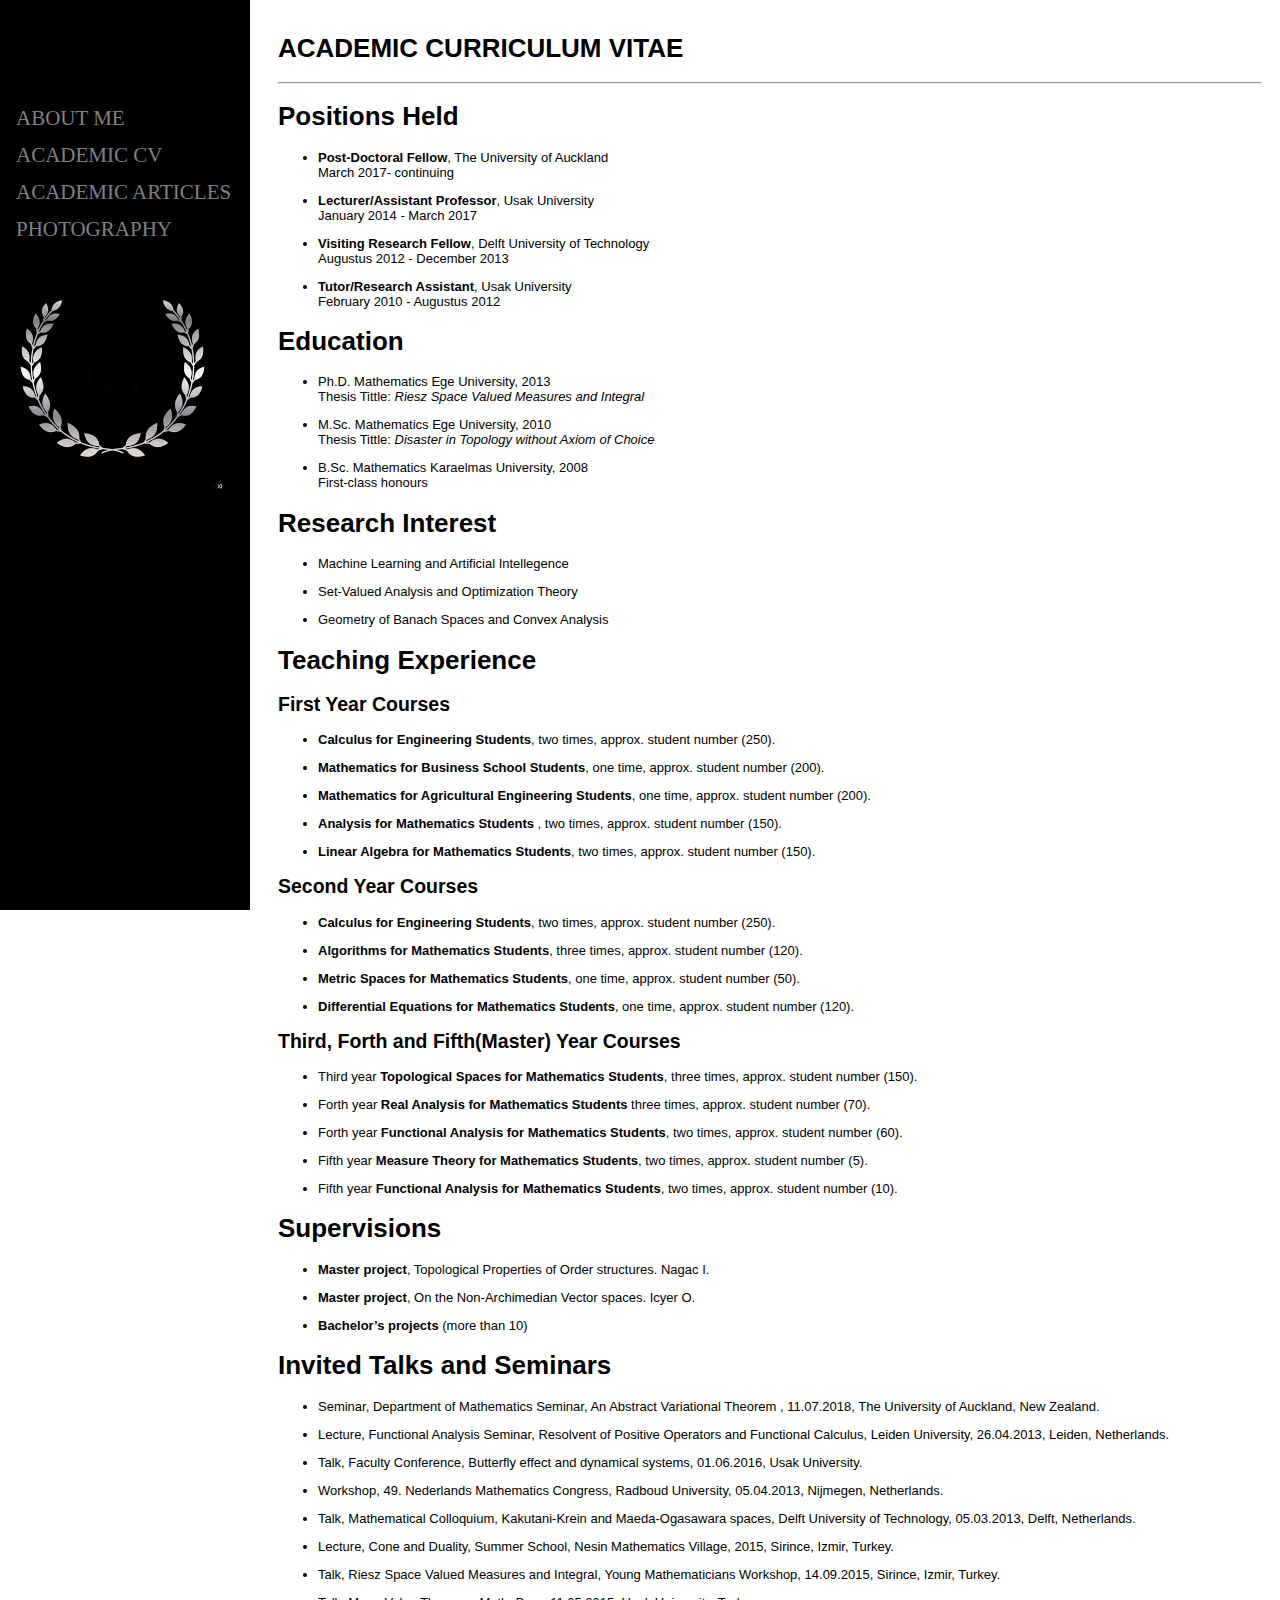
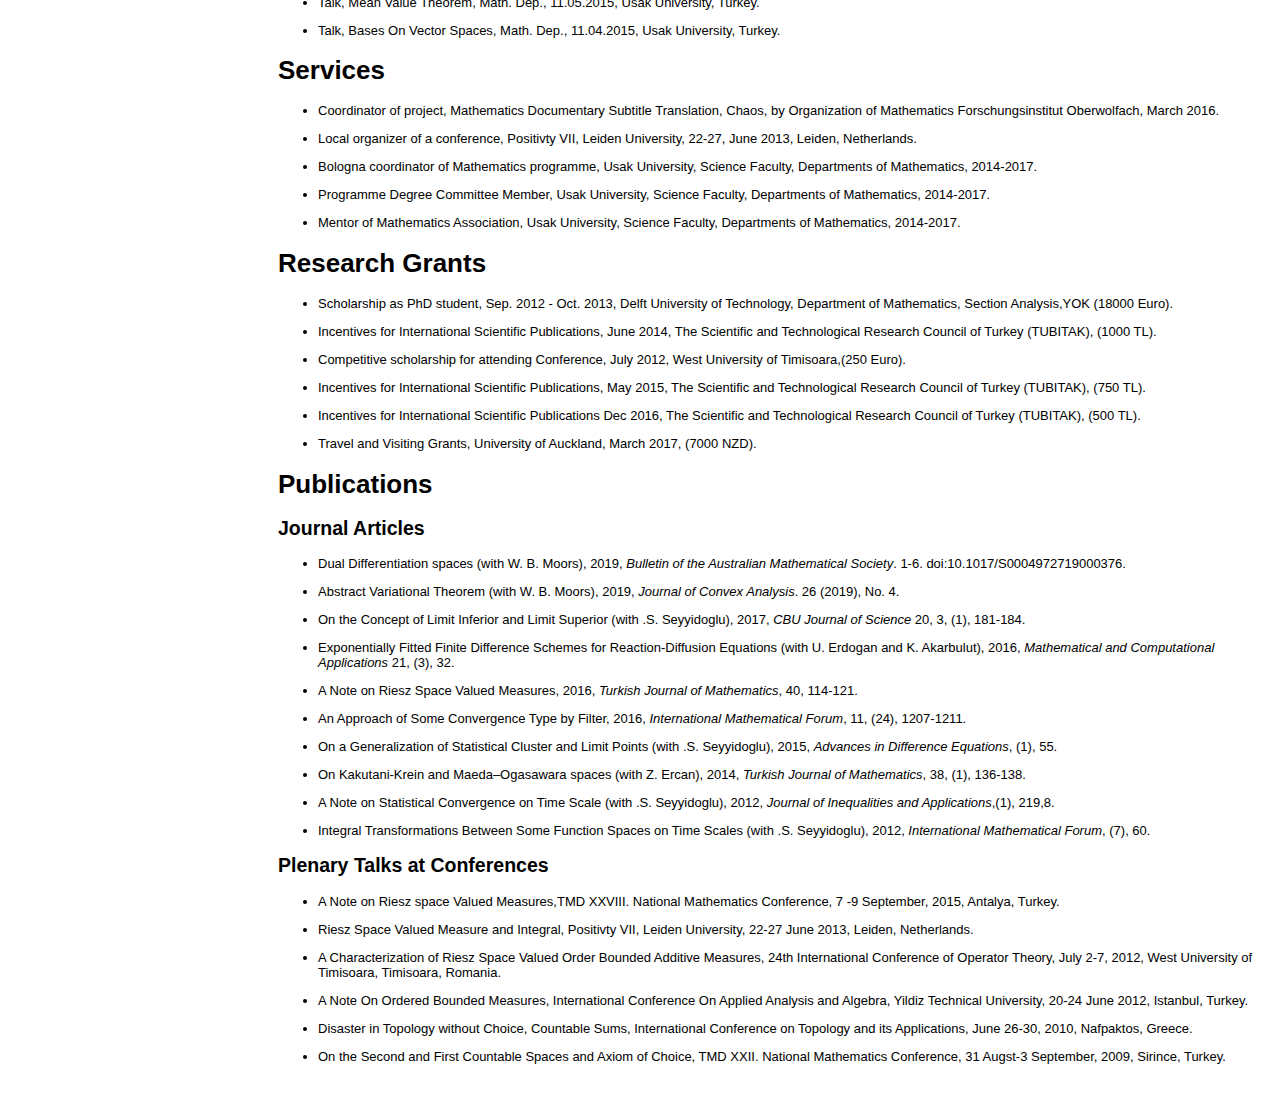
==== CV.html @ 90300dcd "Add files via upload" ====
﻿<!DOCTYPE html>
<html>
<head>
    <meta name="viewport" content="width=device-width, initial-scale=1">
    </style>
    <link rel="stylesheet" type="text/css" href="style.css" />

</head>
<body>

    <div class="sidenav">
        <br />
        <br> 
        <br />
        <br />
        <br />
<a href="index.html" style="font-family:Times New Roman, Times, serif;;font-size:21px;">ABOUT ME </a>
        <a href="CV.html" style="font-family:Times New Roman, Times, serif;;font-size:21px;">ACADEMIC CV </a>

        <a href="Articles.html" style="font-family:Times New Roman, Times, serif;;font-size:21px;">ACADEMIC ARTICLES</a>

        

        <a href="photo.html" style="font-family:Times New Roman, Times, serif;;font-size:21px;">PHOTOGRAPHY</a>


       
        <br> <img src="img\zeytin.png" alt="nz" />

    </div>

    <div class="maincv">
        <h1>ACADEMIC CURRICULUM VITAE</h1>
        <hr />
        <h1 id="positions-held" class="unnumbered">Positions Held</h1>
        <ul>
            <li><p><strong>Post-Doctoral Fellow</strong>, The University of Auckland<br />March 2017- continuing</p></li>
            <li><p><strong>Lecturer/Assistant Professor</strong>, Usak University<br />January 2014 - March 2017</p></li>
            <li><p><strong>Visiting Research Fellow</strong>, Delft University of Technology<br />Augustus 2012 - December 2013</p></li>
            <li><p><strong>Tutor/Research Assistant</strong>, Usak University<br />February 2010 - Augustus 2012</p></li>
        </ul>
        <h1 id="education" class="unnumbered">Education</h1>
        <ul>
            <li><p>Ph.D. Mathematics Ege University, 2013<br />Thesis Tittle: <em>Riesz Space Valued Measures and Integral</em></p></li>
            <li><p>M.Sc. Mathematics Ege University, 2010<br />Thesis Tittle: <em>Disaster in Topology without Axiom of Choice</em></p></li>
            <li><p>B.Sc. Mathematics Karaelmas University, 2008<br />First-class honours</p></li>
        </ul>
        <h1 id="research-interest" class="unnumbered">Research Interest</h1>
        <ul>
            <li><p>Machine Learning and Artificial Intellegence</p></li>
            <li><p>Set-Valued Analysis and Optimization Theory</p></li>
            <li><p>Geometry of Banach Spaces and Convex Analysis</p></li>
        </ul>
        <h1 id="teaching-experience" class="unnumbered">Teaching Experience</h1>
        <h2 id="first-year-courses" class="unnumbered">First Year Courses</h2>
        <ul>
            <li><p><strong>Calculus for Engineering Students</strong>, two times, approx. student number (250).</p></li>
            <li><p><strong>Mathematics for Business School Students</strong>, one time, approx. student number (200).</p></li>
            <li><p><strong>Mathematics for Agricultural Engineering Students</strong>, one time, approx. student number (200).</p></li>
            <li><p><strong>Analysis for Mathematics Students</strong> , two times, approx. student number (150).</p></li>
            <li><p><strong>Linear Algebra for Mathematics Students</strong>, two times, approx. student number (150).</p></li>
        </ul>
        <h2 id="second-year-courses" class="unnumbered">Second Year Courses</h2>
        <ul>
            <li><p><strong>Calculus for Engineering Students</strong>, two times, approx. student number (250).</p></li>
            <li><p><strong>Algorithms for Mathematics Students</strong>, three times, approx. student number (120).</p></li>
            <li><p><strong>Metric Spaces for Mathematics Students</strong>, one time, approx. student number (50).</p></li>
            <li><p><strong>Differential Equations for Mathematics Students</strong>, one time, approx. student number (120).</p></li>
        </ul>
        <h2 id="third-forth-and-fifthmaster-year-courses" class="unnumbered">Third, Forth and Fifth(Master) Year Courses</h2>
        <ul>
            <li><p>Third year <strong>Topological Spaces for Mathematics Students</strong>, three times, approx. student number (150).</p></li>
            <li><p>Forth year <strong>Real Analysis for Mathematics Students</strong> three times, approx. student number (70).</p></li>
            <li><p>Forth year <strong>Functional Analysis for Mathematics Students</strong>, two times, approx. student number (60).</p></li>
            <li><p>Fifth year <strong>Measure Theory for Mathematics Students</strong>, two times, approx. student number (5).</p></li>
            <li><p>Fifth year <strong>Functional Analysis for Mathematics Students</strong>, two times, approx. student number (10).</p></li>
        </ul>
        <h1 id="supervisions" class="unnumbered">Supervisions</h1>
        <ul>
            <li><p><strong>Master project</strong>, Topological Properties of Order structures. Nagac I.</p></li>
            <li><p><strong>Master project</strong>, On the Non-Archimedian Vector spaces. Icyer O.</p></li>
            <li><p><strong>Bachelor’s projects</strong> (more than 10)<br /></p></li>
        </ul>
        <h1 id="invited-talks-and-seminars" class="unnumbered">Invited Talks and Seminars</h1>
        <ul>
            <li><p>Seminar, Department of Mathematics Seminar, An Abstract Variational Theorem , 11.07.2018, The University of Auckland, New Zealand.</p></li>
            <li><p>Lecture, Functional Analysis Seminar, Resolvent of Positive Operators and Functional Calculus, Leiden University, 26.04.2013, Leiden, Netherlands.</p></li>
            <li><p>Talk, Faculty Conference, Butterfly effect and dynamical systems, 01.06.2016, Usak University.</p></li>
            <li><p>Workshop, 49. Nederlands Mathematics Congress, Radboud University, 05.04.2013, Nijmegen, Netherlands.</p></li>
            <li><p>Talk, Mathematical Colloquium, Kakutani-Krein and Maeda-Ogasawara spaces, Delft University of Technology, 05.03.2013, Delft, Netherlands.</p></li>
            <li><p>Lecture, Cone and Duality, Summer School, Nesin Mathematics Village, 2015, Sirince, Izmir, Turkey.</p></li>
            <li><p>Talk, Riesz Space Valued Measures and Integral, Young Mathematicians Workshop, 14.09.2015, Sirince, Izmir, Turkey.</p></li>
            <li><p>Talk, Mean Value Theorem, Math. Dep., 11.05.2015, Usak University, Turkey.</p></li>
            <li><p>Talk, Bases On Vector Spaces, Math. Dep., 11.04.2015, Usak University, Turkey.</p></li>
        </ul>
        <h1 id="services" class="unnumbered">Services</h1>
        <ul>
            <li><p>Coordinator of project, Mathematics Documentary Subtitle Translation, Chaos, by Organization of Mathematics Forschungsinstitut Oberwolfach, March 2016.</p></li>
            <li><p>Local organizer of a conference, Positivty VII, Leiden University, 22-27, June 2013, Leiden, Netherlands.</p></li>
            <li><p>Bologna coordinator of Mathematics programme, Usak University, Science Faculty, Departments of Mathematics, 2014-2017.</p></li>
            <li><p>Programme Degree Committee Member, Usak University, Science Faculty, Departments of Mathematics, 2014-2017.</p></li>
            <li><p>Mentor of Mathematics Association, Usak University, Science Faculty, Departments of Mathematics, 2014-2017.</p></li>
        </ul>
        <h1 id="research-grants" class="unnumbered">Research Grants</h1>
        <ul>
            <li><p>Scholarship as PhD student, Sep. 2012 - Oct. 2013, Delft University of Technology, Department of Mathematics, Section Analysis,YOK (18000 Euro).</p></li>
            <li><p>Incentives for International Scientific Publications, June 2014, The Scientific and Technological Research Council of Turkey (TUBITAK), (1000 TL).</p></li>
            <li><p>Competitive scholarship for attending Conference, July 2012, West University of Timisoara,(250 Euro).</p></li>
            <li><p>Incentives for International Scientific Publications, May 2015, The Scientific and Technological Research Council of Turkey (TUBITAK), (750 TL).</p></li>
            <li><p>Incentives for International Scientific Publications Dec 2016, The Scientific and Technological Research Council of Turkey (TUBITAK), (500 TL).</p></li>
            <li><p>Travel and Visiting Grants, University of Auckland, March 2017, (7000 NZD).</p></li>
        </ul>
        <h1 id="publications" class="unnumbered">Publications</h1>
        <h2 id="journal-articles" class="unnumbered">Journal Articles</h2>
        <ul>
            <li><p>Dual Differentiation spaces (with W. B. Moors), 2019, <span><em>Bulletin of the Australian Mathematical Society</em></span>. 1-6. doi:10.1017/S0004972719000376.</p></li>
            <li><p> Abstract Variational Theorem (with W. B. Moors), 2019, <span><em>Journal of Convex Analysis</em></span>. 26 (2019), No. 4.</p></li>
            <li><p>On the Concept of Limit Inferior and Limit Superior (with .S. Seyyidoglu), 2017, <span><em>CBU Journal of Science</em></span> 20, 3, (1), 181-184.</p></li>
            <li><p>Exponentially Fitted Finite Difference Schemes for Reaction-Diffusion Equations (with U. Erdogan and K. Akarbulut), 2016, <span><em>Mathematical and Computational Applications</em></span> 21, (3), 32.</p></li>
            <li><p>A Note on Riesz Space Valued Measures, 2016, <span><em>Turkish Journal of Mathematics</em></span>, 40, 114-121.</p></li>
            <li><p>An Approach of Some Convergence Type by Filter, 2016, <span><em>International Mathematical Forum</em></span>, 11, (24), 1207-1211.</p></li>
            <li><p>On a Generalization of Statistical Cluster and Limit Points (with .S. Seyyidoglu), 2015, <span><em>Advances in Difference Equations</em></span>, (1), 55.</p></li>
            <li><p>On Kakutani-Krein and Maeda–Ogasawara spaces (with Z. Ercan), 2014, <span><em>Turkish Journal of Mathematics</em></span>, 38, (1), 136-138.</p></li>
            <li><p>A Note on Statistical Convergence on Time Scale (with .S. Seyyidoglu), 2012, <span><em>Journal of Inequalities and Applications</em></span>,(1), 219,8.</p></li>
            <li><p>Integral Transformations Between Some Function Spaces on Time Scales (with .S. Seyyidoglu), 2012, <span><em>International Mathematical Forum</em></span>, (7), 60.</p></li>
        </ul>
        <h2 id="plenary-talks-at-conferences" class="unnumbered">Plenary Talks at Conferences</h2>
        <ul>
            <li><p>A Note on Riesz space Valued Measures,TMD XXVIII. National Mathematics Conference, 7 -9 September, 2015, Antalya, Turkey.</p></li>
            <li><p>Riesz Space Valued Measure and Integral, Positivty VII, Leiden University, 22-27 June 2013, Leiden, Netherlands.</p></li>
            <li><p>A Characterization of Riesz Space Valued Order Bounded Additive Measures, 24th International Conference of Operator Theory, July 2-7, 2012, West University of Timisoara, Timisoara, Romania.</p></li>
            <li><p>A Note On Ordered Bounded Measures, International Conference On Applied Analysis and Algebra, Yildiz Technical University, 20-24 June 2012, Istanbul, Turkey.</p></li>
            <li><p>Disaster in Topology without Choice, Countable Sums, International Conference on Topology and its Applications, June 26-30, 2010, Nafpaktos, Greece.</p></li>
            <li><p>On the Second and First Countable Spaces and Axiom of Choice, TMD XXII. National Mathematics Conference, 31 Augst-3 September, 2009, Sirince, Turkey.</p></li>
        </ul>
    </div>
</body>
</html>
---- style.css ----
﻿

body {
    font-family: "Lato", sans-serif;
}
.frame {
    border-radius: 100px;
    padding: 2px;
    height: 200px; /* equals max image height */
    width: 200px;
   
    
    z-index: 1;
    top: 100px;
    right: 100px;
    background-color: #000000;
    overflow-x: hidden;
    padding-top: 2px;
    white-space: nowrap;
    margin: 10px 10px 10px 25px;
}
.photo {
    border-radius: 35px;
    background-color: #000000;
    margin-left: 280px; /* Same as the width of the sidenav */
    font-size: 28px; /* Increased text to enable scrolling */
    max-width: 100%;
    max-height: 100vh;
    
{
    margin: 0;
    padding: 0;
}

.imgbox {
    border-radius: 35px;
    background-color: #000000;
    margin-left: 280px; /* Same as the width of the sidenav */
    font-size: 28px; /* Increased text to enable scrolling */
    display: grid;
    height: 100%;
}

.center-fit {
    border-radius: 35px;
    background-color: #000000;
    margin-left: 280px; /* Same as the width of the sidenav */
    font-size: 28px; /* Increased text to enable scrolling */
    max-width: 100%;
    max-height: 100vh;
    margin: auto;
}
    
}
    .framea {
    margin: auto auto auto 30px;
}
.sidenav {
   
    height: 100%;
    width: 250px;
    position: fixed;
    z-index: 1;
    top: 0;
    left: 0;
    background-color: #000000;
    overflow-x: hidden;
    padding-top: 10px;
}

    .sidenav a {
        padding: 6px 8px 6px 16px;
        text-decoration: none;
        font-size: 25px;
        color: #808080;
        display: block;
    }

        .sidenav a:hover {
            color: #f1f1f1;
        }

.main {
    border-radius: 35px;
    margin-left: 260px; /* Same as the width of the sidenav */
    font-size: 28px; /* Increased text to enable scrolling */
    padding: 8px 10px;

    background-color: rgba(128, 128, 128, 0.26)
    HighlightText
}
.maincv {
    margin-left: 260px; /* Same as the width of the sidenav */
    font-size: 13px; /* Increased text to enable scrolling */
    padding: 8px 10px;
    left:220px;
    
}
@media screen and (max-height: 450px) {
    .sidenav {
        padding-top: 15px;
    }

        .sidenav a {
            font-size: 18px;
        }
}
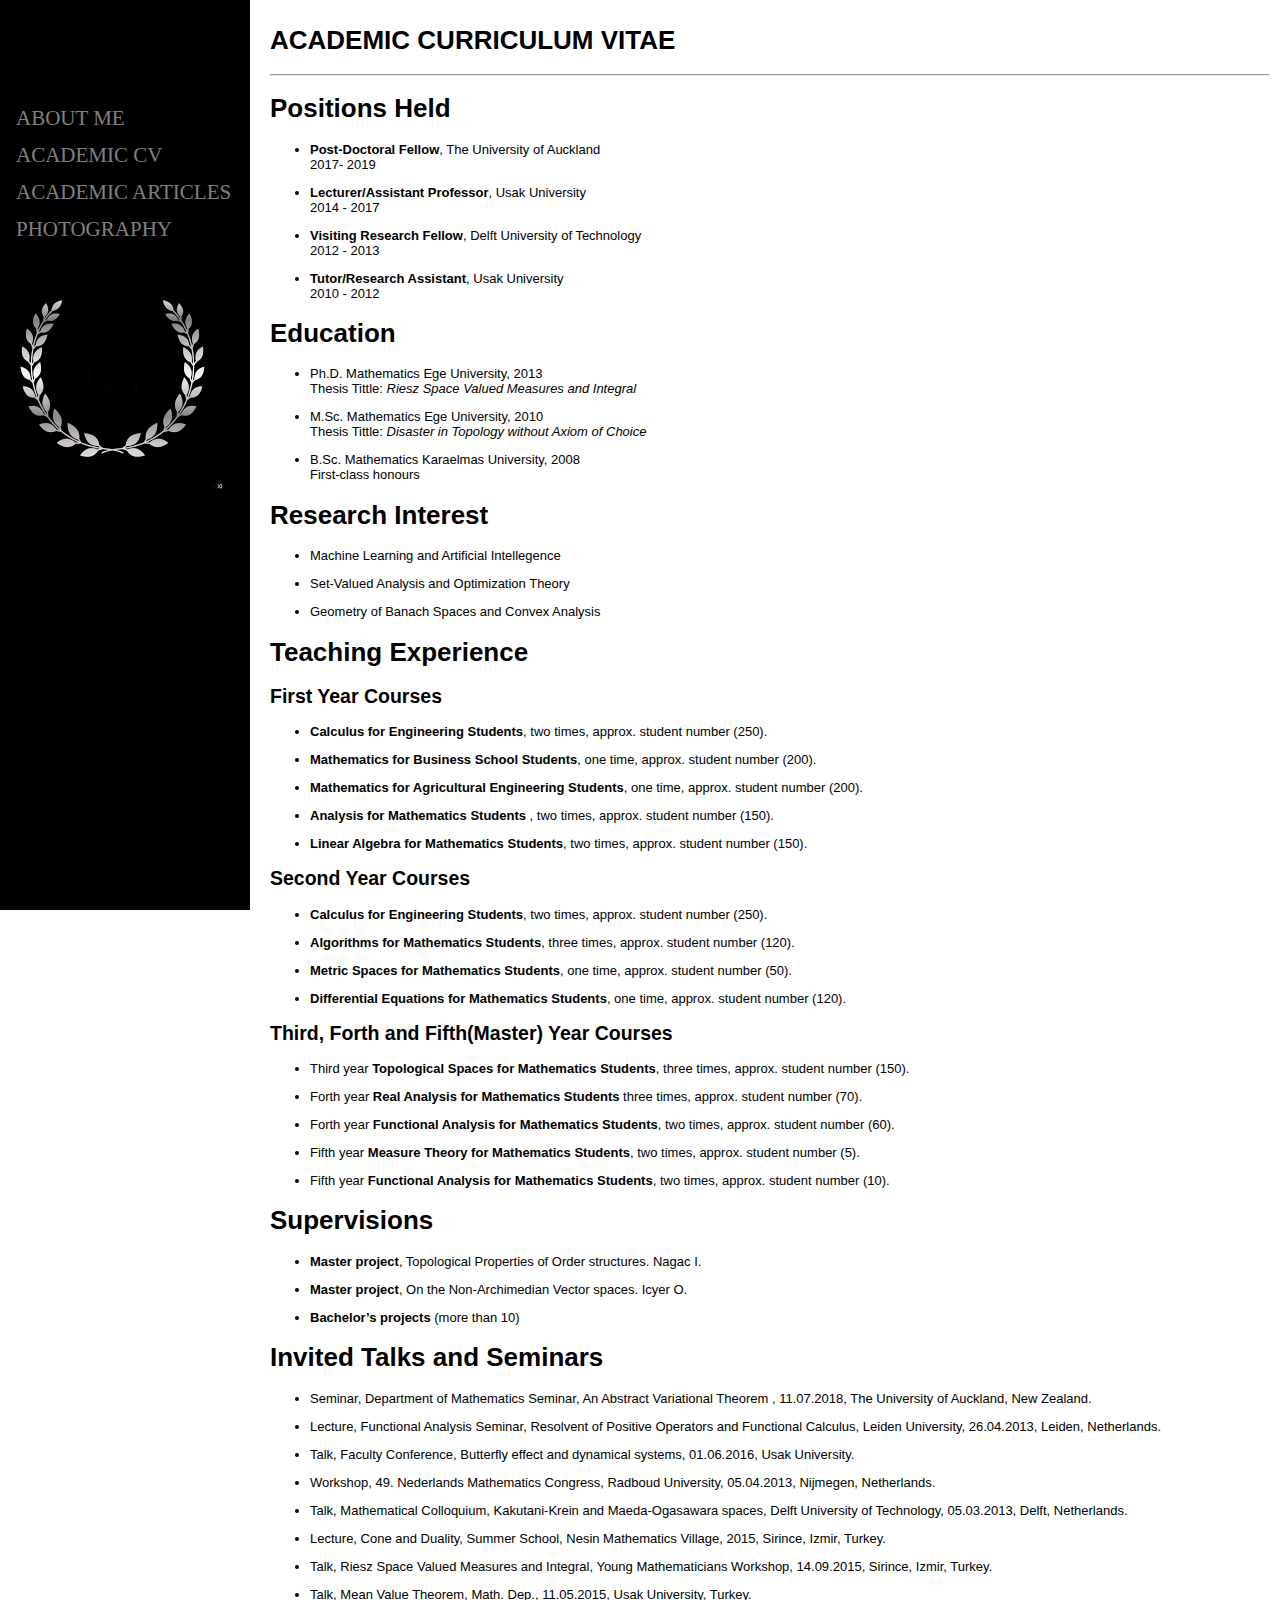
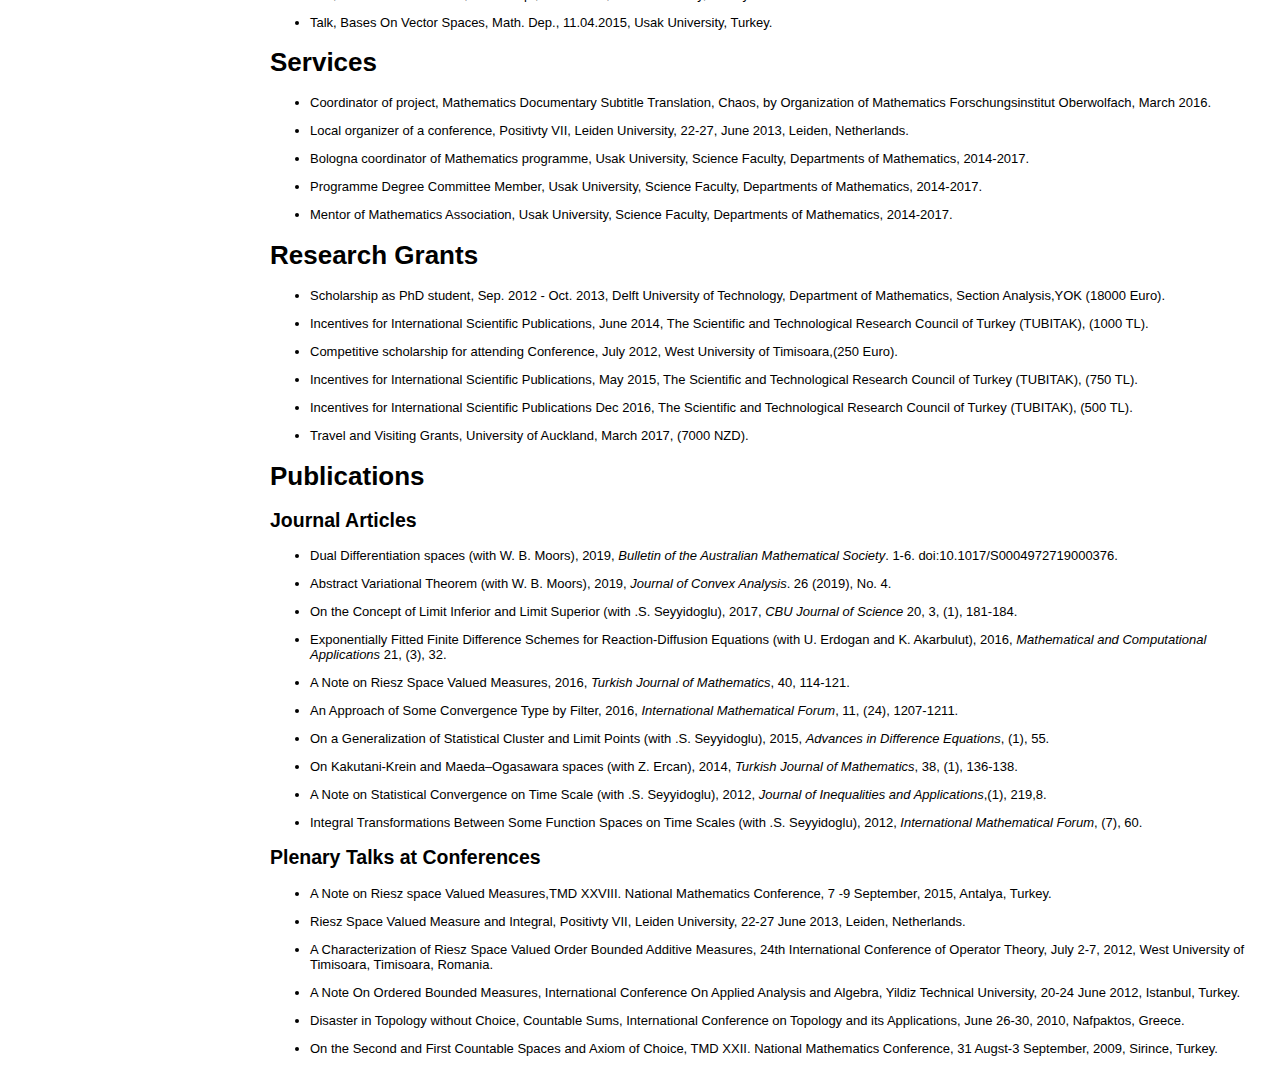
==== commit 2e78d74d: "Update CV.html" ====
--- a/CV.html
+++ b/CV.html
@@ -34,10 +34,10 @@
         <hr />
         <h1 id="positions-held" class="unnumbered">Positions Held</h1>
         <ul>
-            <li><p><strong>Post-Doctoral Fellow</strong>, The University of Auckland<br />March 2017- continuing</p></li>
-            <li><p><strong>Lecturer/Assistant Professor</strong>, Usak University<br />January 2014 - March 2017</p></li>
-            <li><p><strong>Visiting Research Fellow</strong>, Delft University of Technology<br />Augustus 2012 - December 2013</p></li>
-            <li><p><strong>Tutor/Research Assistant</strong>, Usak University<br />February 2010 - Augustus 2012</p></li>
+            <li><p><strong>Post-Doctoral Fellow</strong>, The University of Auckland<br /> 2017- 2019</p></li>
+            <li><p><strong>Lecturer/Assistant Professor</strong>, Usak University<br />2014 -  2017</p></li>
+            <li><p><strong>Visiting Research Fellow</strong>, Delft University of Technology<br /> 2012 -  2013</p></li>
+            <li><p><strong>Tutor/Research Assistant</strong>, Usak University<br />2010 - 2012</p></li>
         </ul>
         <h1 id="education" class="unnumbered">Education</h1>
         <ul>
--- a/style.css
+++ b/style.css
@@ -1,6 +1,7 @@
-﻿
+
 
 body {
+    margin:0;
     font-family: "Lato", sans-serif;
 }
 .frame {
@@ -8,8 +9,6 @@
     padding: 2px;
     height: 200px; /* equals max image height */
     width: 200px;
-   
-    
     z-index: 1;
     top: 100px;
     right: 100px;
@@ -22,52 +21,28 @@
 .photo {
     border-radius: 35px;
     background-color: #000000;
-    margin-left: 280px; /* Same as the width of the sidenav */
+    margin-left:280px; /* Same as the width of the sidenav */
     font-size: 28px; /* Increased text to enable scrolling */
     max-width: 100%;
-    max-height: 100vh;
-    
-{
-    margin: 0;
-    padding: 0;
+    max-height: 100vh;   
 }
-
-.imgbox {
-    border-radius: 35px;
-    background-color: #000000;
-    margin-left: 280px; /* Same as the width of the sidenav */
-    font-size: 28px; /* Increased text to enable scrolling */
-    display: grid;
-    height: 100%;
-}
-
-.center-fit {
-    border-radius: 35px;
-    background-color: #000000;
-    margin-left: 280px; /* Same as the width of the sidenav */
-    font-size: 28px; /* Increased text to enable scrolling */
-    max-width: 100%;
-    max-height: 100vh;
-    margin: auto;
-}
-    
-}
-    .framea {
+.framea {
     margin: auto auto auto 30px;
 }
 .sidenav {
-   
+    margin:0;
+    padding:0;
     height: 100%;
     width: 250px;
-    position: fixed;
+    position:fixed;
     z-index: 1;
+    overflow:auto;
     top: 0;
     left: 0;
     background-color: #000000;
     overflow-x: hidden;
     padding-top: 10px;
 }
-
     .sidenav a {
         padding: 6px 8px 6px 16px;
         text-decoration: none;
@@ -76,33 +51,104 @@
         display: block;
     }
 
-        .sidenav a:hover {
-            color: #f1f1f1;
-        }
+.sidenav a:hover {
+    color: #f1f1f1;
+}
 
 .main {
     border-radius: 35px;
     margin-left: 260px; /* Same as the width of the sidenav */
     font-size: 28px; /* Increased text to enable scrolling */
     padding: 8px 10px;
-
-    background-color: rgba(128, 128, 128, 0.26)
-    HighlightText
+    background-color: rgba(128, 128, 128, 0.26) HighlightText
 }
 .maincv {
     margin-left: 260px; /* Same as the width of the sidenav */
     font-size: 13px; /* Increased text to enable scrolling */
     padding: 8px 10px;
-    left:220px;
-    
+    left: 220px;
 }
-@media screen and (max-height: 450px) {
+@media screen and (max-width: 900px) {
+  .sidenav {
+    width: auto;
+    height: auto;
+    position: relative;
+  }
+  .sidenav {float: left;}
+  div.content {margin-left: 0;}
+}
+/* On screens that are less than 400px, display the bar vertically, instead of horizontally */
+@media screen and (max-width: 400px) {
     .sidenav {
-        padding-top: 15px;
+        margin-left: auto;
+        height: 100px;
+        position: relative;
+        width: 100%;
+        text-align: right;
+        float: none;
     }
 
+    @media screen and (max-width: 400px) {
         .sidenav a {
-            font-size: 18px;
+            margin-left: auto;
+            height: 7px;
+            position: relative;
+            width: 100%;
+            text-align: left;
+            float: none;
         }
-}
+    }
 
+
+    @media screen and (max-width: 900px) {
+        .main {
+            width: auto;
+            height: auto;
+            position: relative;
+            margin-left: 0;
+        }
+    }
+    /* On screens that are less than 400px, display the bar vertically, instead of horizontally */
+    @media screen and (max-width: 400px) {
+        .main {
+            height: auto;
+            width: auto;
+            position: relative;
+            text-align: left;
+            float: none;
+            margin-left: auto;
+        }
+    }
+
+    @media screen and (max-width: 400px) {
+            .photo {
+                margin-left: auto;
+            }
+    }
+
+    @media screen and (max-width: 900px) {
+            .photo {
+                margin-left: auto;
+            }
+    }
+
+        @media screen and (max-width: 400px) {
+            .maincv {
+                margin-left: auto;
+            }
+        }
+
+        @media screen and (max-width: 900px) {
+            .maincv {
+                margin-left: auto;
+            }
+        }
+                
+            
+        
+    
+
+
+
+
+
